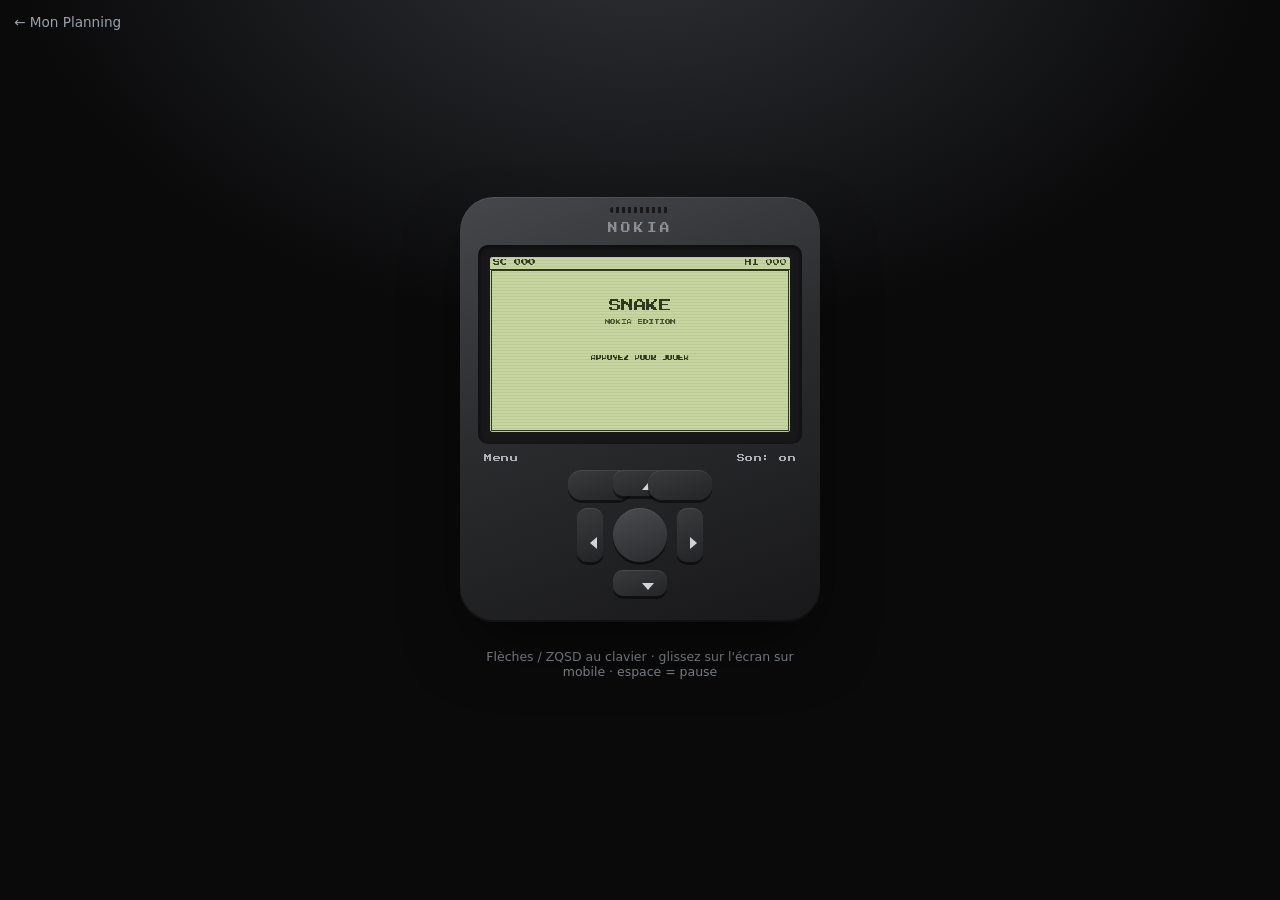
==== snake.html @ b6d4dfcc "Ajoute un jeu Snake façon Nokia 3310 jouable depuis l'app Page autonome (snake.html/css/js) avec écr" ====
<!DOCTYPE html>
<html lang="fr">
<head>
<meta charset="UTF-8">
<meta name="viewport" content="width=device-width, initial-scale=1, viewport-fit=cover, user-scalable=no">
<title>Snake — Nokia Edition</title>
<meta name="theme-color" content="#1c1c1c">
<link rel="preconnect" href="https://fonts.googleapis.com">
<link rel="preconnect" href="https://fonts.gstatic.com" crossorigin>
<link href="https://fonts.googleapis.com/css2?family=Press+Start+2P&display=swap" rel="stylesheet">
<link rel="stylesheet" href="snake.css">
</head>
<body>

<a class="back-link" href="index.html">← Mon Planning</a>

<div class="phone">
  <div class="phone__brand">NOKIA</div>

  <div class="phone__screen-bezel">
    <div class="screen" id="screen">
      <canvas id="game" width="384" height="224"></canvas>
      <div class="screen__scanlines"></div>
    </div>
  </div>

  <div class="phone__row phone__row--soft">
    <span class="softlabel" id="softLeftLabel">Menu</span>
    <span class="softlabel" id="softRightLabel">Son</span>
  </div>

  <div class="keypad">
    <button class="softkey softkey--left" id="softLeftBtn" aria-label="Menu / Rejouer"></button>
    <button class="navkey navkey--up" data-dir="up" aria-label="Haut"></button>
    <div class="navkey-row">
      <button class="navkey navkey--left" data-dir="left" aria-label="Gauche"></button>
      <button class="navkey navkey--center" id="centerBtn" aria-label="Pause / Démarrer"></button>
      <button class="navkey navkey--right" data-dir="right" aria-label="Droite"></button>
    </div>
    <button class="navkey navkey--down" data-dir="down" aria-label="Bas"></button>
    <button class="softkey softkey--right" id="soundBtn" aria-label="Activer/Couper le son"></button>
  </div>
</div>

<p class="tip">Flèches / ZQSD au clavier · glissez sur l'écran sur mobile · espace = pause</p>

<script src="snake.js"></script>
</body>
</html>
---- snake.css ----
/* ===========================================================
   Snake — Nokia 3310 edition
   =========================================================== */
:root{
  --plastic: #2b2c2e;
  --plastic-light: #45474a;
  --plastic-dark: #18181a;
  --lcd-bg: #c7d6a0;
  --lcd-bg-dark: #b3c489;
  --lcd-ink: #2e3a1f;
  --key-bg: #3a3b3d;
  --key-bg-dark: #232426;
}

*{ box-sizing: border-box; }
html,body{ margin:0; padding:0; }

body{
  min-height: 100vh;
  background: radial-gradient(900px 600px at 50% -10%, #303236, #0a0a0b 70%);
  color: #cfd2d6;
  font-family: "Press Start 2P", monospace;
  display:flex;
  flex-direction: column;
  align-items:center;
  justify-content: center;
  gap: 14px;
  padding: 24px 12px 36px;
}

.back-link{
  position: fixed;
  top: 14px;
  left: 14px;
  font-family: -apple-system, BlinkMacSystemFont, "Segoe UI", system-ui, sans-serif;
  font-size: 0.85rem;
  color: #9aa0a8;
  text-decoration: none;
  z-index: 10;
}
.back-link:hover{ color: #fff; }

/* ===========================================================
   PHONE BODY
   =========================================================== */
.phone{
  width: min(360px, 92vw);
  background: linear-gradient(160deg, var(--plastic-light), var(--plastic) 45%, var(--plastic-dark));
  border-radius: 34px;
  padding: 22px 18px 26px;
  box-shadow:
    0 30px 70px -20px rgba(0,0,0,0.7),
    inset 0 1px 0 rgba(255,255,255,0.08),
    inset 0 -2px 0 rgba(0,0,0,0.4);
  position: relative;
}
.phone::before{
  /* speaker grille */
  content:"";
  position: absolute;
  top: 10px;
  left: 50%;
  transform: translateX(-50%);
  width: 60px;
  height: 6px;
  border-radius: 4px;
  background: repeating-linear-gradient(90deg, var(--plastic-dark) 0 3px, transparent 3px 6px);
}
.phone__brand{
  text-align:center;
  font-size: 0.6rem;
  letter-spacing: 3px;
  color: #8b8f95;
  margin: 4px 0 12px;
}

/* ===========================================================
   SCREEN
   =========================================================== */
.phone__screen-bezel{
  background: var(--plastic-dark);
  border-radius: 10px;
  padding: 12px;
  box-shadow: inset 0 2px 6px rgba(0,0,0,0.6);
}
.screen{
  position: relative;
  background: linear-gradient(165deg, var(--lcd-bg), var(--lcd-bg-dark));
  border-radius: 3px;
  overflow: hidden;
  box-shadow: inset 0 0 0 2px rgba(0,0,0,0.25), inset 0 0 18px rgba(0,0,0,0.25);
}
#game{
  display:block;
  width: 100%;
  height: auto;
  image-rendering: pixelated;
  image-rendering: -moz-crisp-edges;
  image-rendering: crisp-edges;
}
.screen__scanlines{
  position:absolute;
  inset:0;
  pointer-events:none;
  background: repeating-linear-gradient(
    to bottom,
    rgba(0,0,0,0.06) 0px,
    rgba(0,0,0,0.06) 1px,
    transparent 1px,
    transparent 3px
  );
  mix-blend-mode: multiply;
}

/* ===========================================================
   SOFT KEY LABELS
   =========================================================== */
.phone__row--soft{
  display:flex;
  justify-content: space-between;
  padding: 10px 6px 2px;
  font-size: 0.5rem;
  color: #aeb2b8;
  letter-spacing: 0.5px;
}

/* ===========================================================
   KEYPAD
   =========================================================== */
.keypad{
  margin-top: 6px;
  display:grid;
  justify-content:center;
  gap: 8px;
}
.navkey, .softkey{
  appearance:none;
  border: none;
  background: linear-gradient(160deg, var(--key-bg), var(--key-bg-dark));
  color: #e7e9ec;
  border-radius: 10px;
  box-shadow:
    0 3px 0 rgba(0,0,0,0.5),
    inset 0 1px 0 rgba(255,255,255,0.08);
  cursor: pointer;
  touch-action: manipulation;
  -webkit-tap-highlight-color: transparent;
  position: relative;
}
.navkey:active, .softkey:active{
  transform: translateY(2px);
  box-shadow: 0 1px 0 rgba(0,0,0,0.5), inset 0 1px 0 rgba(255,255,255,0.06);
}

.softkey{ width: 64px; height: 30px; justify-self: center; border-radius: 14px; }
.softkey--left{ grid-column: 1; grid-row: 1; justify-self: start; margin-left: 6px; }
.softkey--right{ grid-column: 3; grid-row: 1; justify-self: end; margin-right: 6px; }

.navkey-row{
  grid-column: 1 / span 3;
  grid-row: 2;
  display:flex;
  align-items:center;
  justify-content:center;
  gap: 10px;
}
.navkey--up{ grid-column: 1 / span 3; grid-row: 1; justify-self: center; }
.navkey--up, .navkey--down{ width: 54px; height: 26px; }
.navkey--down{ grid-column: 1 / span 3; grid-row: 3; justify-self: center; }
.navkey--left, .navkey--right{ width: 26px; height: 54px; }
.navkey--center{
  width: 54px;
  height: 54px;
  border-radius: 50%;
  background: linear-gradient(160deg, #4a4c4f, #2a2b2d);
}

.navkey::after, .softkey::after{
  content:"";
  position:absolute;
  inset:0;
  margin:auto;
  width: 0;
  height: 0;
  border-style: solid;
  border-color: transparent;
}
.navkey--up::after{ top:6px; left:50%; transform:translateX(-50%); border-width:0 6px 7px 6px; border-bottom-color:#cfd2d6; }
.navkey--down::after{ bottom:6px; top:auto; left:50%; transform:translateX(-50%); border-width:7px 6px 0 6px; border-top-color:#cfd2d6; }
.navkey--left::after{ left:6px; top:50%; transform:translateY(-50%); border-width:6px 7px 6px 0; border-right-color:#cfd2d6; }
.navkey--right::after{ right:6px; left:auto; top:50%; transform:translateY(-50%); border-width:6px 0 6px 7px; border-left-color:#cfd2d6; }

.tip{
  font-family: -apple-system, BlinkMacSystemFont, "Segoe UI", system-ui, sans-serif;
  font-size: 0.78rem;
  color: #80858d;
  text-align:center;
  max-width: 340px;
}

@media (max-height: 720px){
  body{ justify-content: flex-start; }
}
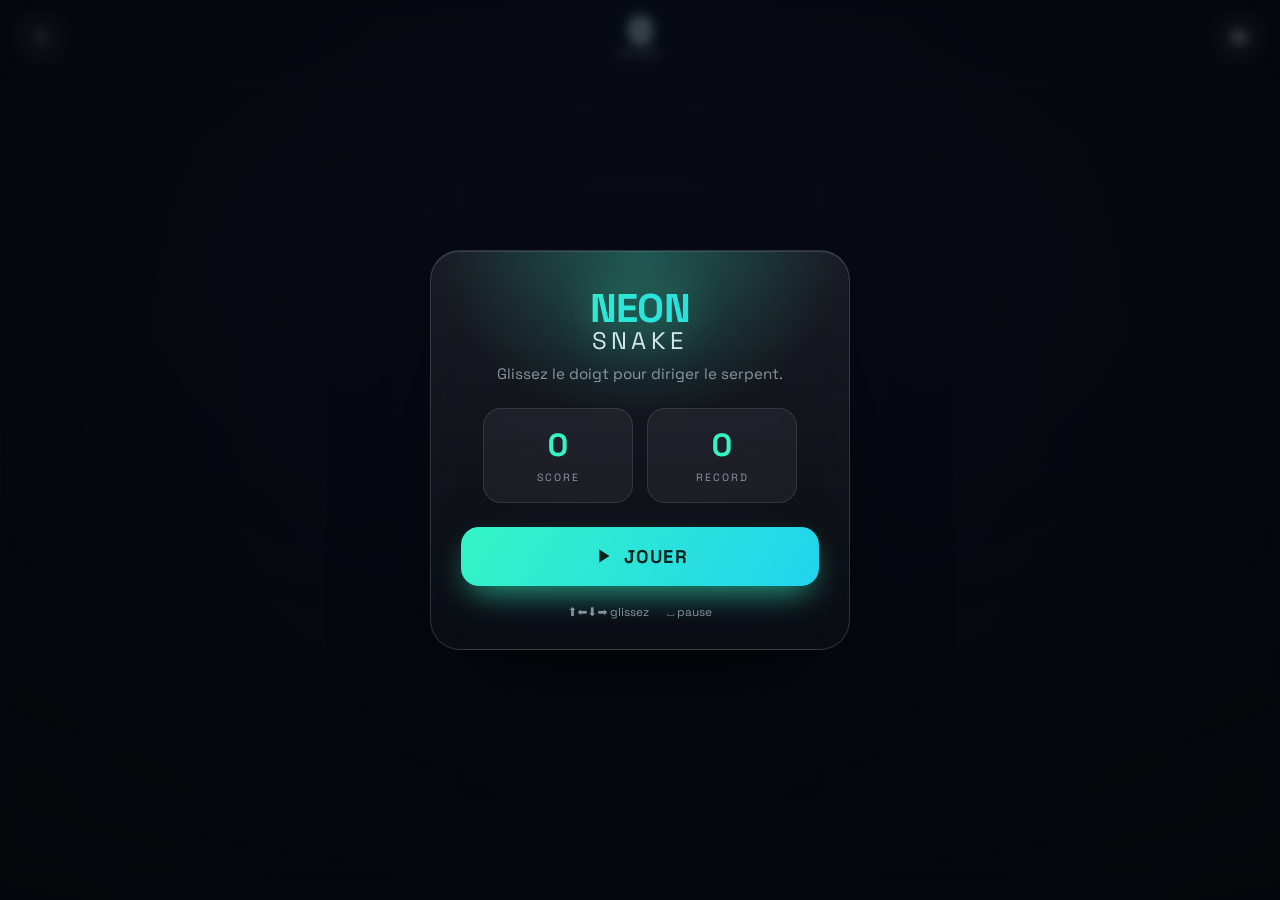
==== commit 21f7a3a4: "Refonte du jeu en Neon Snake plein écran moderne Remplace le rendu Nokia en petit cadre par une expé" ====
--- a/snake.html
+++ b/snake.html
@@ -2,47 +2,66 @@
 <html lang="fr">
 <head>
 <meta charset="UTF-8">
-<meta name="viewport" content="width=device-width, initial-scale=1, viewport-fit=cover, user-scalable=no">
-<title>Snake — Nokia Edition</title>
-<meta name="theme-color" content="#1c1c1c">
+<meta name="viewport" content="width=device-width, initial-scale=1, maximum-scale=1, user-scalable=no, viewport-fit=cover">
+<title>Neon Snake</title>
+<meta name="theme-color" content="#05060a">
+<meta name="apple-mobile-web-app-capable" content="yes">
+<meta name="mobile-web-app-capable" content="yes">
+<meta name="apple-mobile-web-app-status-bar-style" content="black-translucent">
+<meta name="apple-mobile-web-app-title" content="Neon Snake">
+<link rel="apple-touch-icon" href="icon-192.png">
 <link rel="preconnect" href="https://fonts.googleapis.com">
 <link rel="preconnect" href="https://fonts.gstatic.com" crossorigin>
-<link href="https://fonts.googleapis.com/css2?family=Press+Start+2P&display=swap" rel="stylesheet">
+<link href="https://fonts.googleapis.com/css2?family=Space+Grotesk:wght@400;500;600;700&display=swap" rel="stylesheet">
 <link rel="stylesheet" href="snake.css">
 </head>
 <body>
 
-<a class="back-link" href="index.html">← Mon Planning</a>
+<canvas id="game"></canvas>
 
-<div class="phone">
-  <div class="phone__brand">NOKIA</div>
+<!-- HUD -->
+<div class="hud" id="hud">
+  <a class="hud__back" href="index.html" aria-label="Retour">
+    <svg viewBox="0 0 24 24" fill="none" stroke="currentColor" stroke-width="2.2" stroke-linecap="round" stroke-linejoin="round"><path d="M15 18l-6-6 6-6"></path></svg>
+  </a>
+  <div class="hud__score">
+    <span class="hud__score-value" id="scoreValue">0</span>
+    <span class="hud__score-label">SCORE</span>
+  </div>
+  <button class="hud__btn" id="pauseBtn" aria-label="Pause">
+    <svg viewBox="0 0 24 24" fill="currentColor"><rect x="6" y="5" width="4" height="14" rx="1.4"></rect><rect x="14" y="5" width="4" height="14" rx="1.4"></rect></svg>
+  </button>
+</div>
 
-  <div class="phone__screen-bezel">
-    <div class="screen" id="screen">
-      <canvas id="game" width="384" height="224"></canvas>
-      <div class="screen__scanlines"></div>
+<!-- START / PAUSE / GAME OVER OVERLAY -->
+<div class="overlay" id="overlay">
+  <div class="panel" id="panel">
+    <div class="panel__glow"></div>
+    <h1 class="panel__title" id="panelTitle">NEON<span>SNAKE</span></h1>
+    <p class="panel__sub" id="panelSub">Glissez le doigt pour diriger le serpent.</p>
+
+    <div class="panel__stats" id="panelStats" hidden>
+      <div class="stat">
+        <span class="stat__value" id="finalScore">0</span>
+        <span class="stat__label">Score</span>
+      </div>
+      <div class="stat">
+        <span class="stat__value" id="bestScore">0</span>
+        <span class="stat__label">Record</span>
+      </div>
+    </div>
+
+    <button class="play-btn" id="playBtn">
+      <svg viewBox="0 0 24 24" fill="currentColor"><path d="M8 5v14l11-7z"></path></svg>
+      <span id="playBtnLabel">JOUER</span>
+    </button>
+
+    <div class="panel__hint">
+      <span>⬆︎⬅︎⬇︎➡︎ glissez</span>
+      <span>⎵ pause</span>
     </div>
   </div>
-
-  <div class="phone__row phone__row--soft">
-    <span class="softlabel" id="softLeftLabel">Menu</span>
-    <span class="softlabel" id="softRightLabel">Son</span>
-  </div>
-
-  <div class="keypad">
-    <button class="softkey softkey--left" id="softLeftBtn" aria-label="Menu / Rejouer"></button>
-    <button class="navkey navkey--up" data-dir="up" aria-label="Haut"></button>
-    <div class="navkey-row">
-      <button class="navkey navkey--left" data-dir="left" aria-label="Gauche"></button>
-      <button class="navkey navkey--center" id="centerBtn" aria-label="Pause / Démarrer"></button>
-      <button class="navkey navkey--right" data-dir="right" aria-label="Droite"></button>
-    </div>
-    <button class="navkey navkey--down" data-dir="down" aria-label="Bas"></button>
-    <button class="softkey softkey--right" id="soundBtn" aria-label="Activer/Couper le son"></button>
-  </div>
 </div>
-
-<p class="tip">Flèches / ZQSD au clavier · glissez sur l'écran sur mobile · espace = pause</p>
 
 <script src="snake.js"></script>
 </body>
--- a/snake.css
+++ b/snake.css
@@ -1,203 +1,255 @@
 /* ===========================================================
-   Snake — Nokia 3310 edition
+   Neon Snake — full-screen modern game
    =========================================================== */
 :root{
-  --plastic: #2b2c2e;
-  --plastic-light: #45474a;
-  --plastic-dark: #18181a;
-  --lcd-bg: #c7d6a0;
-  --lcd-bg-dark: #b3c489;
-  --lcd-ink: #2e3a1f;
-  --key-bg: #3a3b3d;
-  --key-bg-dark: #232426;
-}
-
-*{ box-sizing: border-box; }
-html,body{ margin:0; padding:0; }
-
-body{
-  min-height: 100vh;
-  background: radial-gradient(900px 600px at 50% -10%, #303236, #0a0a0b 70%);
-  color: #cfd2d6;
-  font-family: "Press Start 2P", monospace;
-  display:flex;
+  --bg: #05060a;
+  --neon: #34f5c5;
+  --neon-2: #22d3ee;
+  --food: #fb7185;
+  --ink: #e8fbff;
+  --muted: rgba(232,251,255,0.55);
+  --safe-top: env(safe-area-inset-top, 0px);
+  --safe-bottom: env(safe-area-inset-bottom, 0px);
+  --safe-left: env(safe-area-inset-left, 0px);
+  --safe-right: env(safe-area-inset-right, 0px);
+}
+
+*{ box-sizing: border-box; -webkit-tap-highlight-color: transparent; }
+
+html, body{
+  margin: 0;
+  padding: 0;
+  height: 100%;
+  width: 100%;
+  overflow: hidden;
+  background: var(--bg);
+  color: var(--ink);
+  font-family: "Space Grotesk", -apple-system, BlinkMacSystemFont, "Segoe UI", system-ui, sans-serif;
+  overscroll-behavior: none;
+  touch-action: none;
+  user-select: none;
+  -webkit-user-select: none;
+  position: fixed;
+  inset: 0;
+}
+
+#game{
+  position: fixed;
+  inset: 0;
+  width: 100%;
+  height: 100%;
+  display: block;
+  touch-action: none;
+}
+
+/* ===========================================================
+   HUD
+   =========================================================== */
+.hud{
+  position: fixed;
+  top: 0; left: 0; right: 0;
+  z-index: 10;
+  display: flex;
+  align-items: center;
+  justify-content: space-between;
+  gap: 12px;
+  padding:
+    calc(var(--safe-top) + 14px)
+    calc(var(--safe-right) + 18px)
+    14px
+    calc(var(--safe-left) + 18px);
+  pointer-events: none;
+}
+.hud > *{ pointer-events: auto; }
+
+.hud__back, .hud__btn{
+  width: 46px;
+  height: 46px;
+  flex-shrink: 0;
+  border-radius: 16px;
+  border: 1px solid rgba(255,255,255,0.12);
+  background: rgba(255,255,255,0.05);
+  backdrop-filter: blur(14px);
+  -webkit-backdrop-filter: blur(14px);
+  display: flex;
+  align-items: center;
+  justify-content: center;
+  color: var(--ink);
+  cursor: pointer;
+  transition: transform 140ms ease, background-color 160ms ease;
+}
+.hud__back{ text-decoration: none; }
+.hud__back:active, .hud__btn:active{ transform: scale(0.92); background: rgba(255,255,255,0.12); }
+.hud__back svg, .hud__btn svg{ width: 22px; height: 22px; }
+
+.hud__score{
+  display: flex;
   flex-direction: column;
-  align-items:center;
-  justify-content: center;
-  gap: 14px;
-  padding: 24px 12px 36px;
-}
-
-.back-link{
-  position: fixed;
-  top: 14px;
-  left: 14px;
-  font-family: -apple-system, BlinkMacSystemFont, "Segoe UI", system-ui, sans-serif;
-  font-size: 0.85rem;
-  color: #9aa0a8;
-  text-decoration: none;
-  z-index: 10;
-}
-.back-link:hover{ color: #fff; }
+  align-items: center;
+  line-height: 1;
+}
+.hud__score-value{
+  font-size: 2.1rem;
+  font-weight: 700;
+  letter-spacing: -0.02em;
+  color: var(--ink);
+  text-shadow: 0 0 18px rgba(52,245,197,0.55);
+  font-variant-numeric: tabular-nums;
+  transition: transform 120ms cubic-bezier(0.34, 1.56, 0.64, 1);
+}
+.hud__score-value.pop{ transform: scale(1.32); }
+.hud__score-label{
+  font-size: 0.6rem;
+  letter-spacing: 3px;
+  color: var(--muted);
+  margin-top: 2px;
+  font-weight: 600;
+}
 
 /* ===========================================================
-   PHONE BODY
+   OVERLAY / PANEL
    =========================================================== */
-.phone{
-  width: min(360px, 92vw);
-  background: linear-gradient(160deg, var(--plastic-light), var(--plastic) 45%, var(--plastic-dark));
-  border-radius: 34px;
-  padding: 22px 18px 26px;
-  box-shadow:
-    0 30px 70px -20px rgba(0,0,0,0.7),
-    inset 0 1px 0 rgba(255,255,255,0.08),
-    inset 0 -2px 0 rgba(0,0,0,0.4);
-  position: relative;
-}
-.phone::before{
-  /* speaker grille */
-  content:"";
+.overlay{
+  position: fixed;
+  inset: 0;
+  z-index: 20;
+  display: flex;
+  align-items: center;
+  justify-content: center;
+  padding: calc(var(--safe-top) + 20px) 24px calc(var(--safe-bottom) + 20px);
+  background: radial-gradient(120% 90% at 50% 30%, rgba(5,6,10,0.35), rgba(5,6,10,0.82));
+  backdrop-filter: blur(6px);
+  -webkit-backdrop-filter: blur(6px);
+  transition: opacity 360ms ease, visibility 360ms ease;
+}
+.overlay.hidden{
+  opacity: 0;
+  visibility: hidden;
+  pointer-events: none;
+}
+
+.panel{
+  position: relative;
+  width: min(420px, 92vw);
+  border-radius: 30px;
+  padding: 38px 30px 30px;
+  text-align: center;
+  background: linear-gradient(180deg, rgba(255,255,255,0.08), rgba(255,255,255,0.025));
+  border: 1px solid rgba(255,255,255,0.14);
+  box-shadow: 0 40px 90px -30px rgba(0,0,0,0.8), inset 0 1px 0 rgba(255,255,255,0.12);
+  backdrop-filter: blur(24px) saturate(140%);
+  -webkit-backdrop-filter: blur(24px) saturate(140%);
+  overflow: hidden;
+  animation: panelIn 480ms cubic-bezier(0.16, 1, 0.3, 1) both;
+}
+@keyframes panelIn{
+  from{ opacity: 0; transform: translateY(24px) scale(0.96); }
+  to{ opacity: 1; transform: translateY(0) scale(1); }
+}
+.panel__glow{
   position: absolute;
-  top: 10px;
+  top: -60%;
   left: 50%;
   transform: translateX(-50%);
-  width: 60px;
-  height: 6px;
-  border-radius: 4px;
-  background: repeating-linear-gradient(90deg, var(--plastic-dark) 0 3px, transparent 3px 6px);
-}
-.phone__brand{
-  text-align:center;
-  font-size: 0.6rem;
-  letter-spacing: 3px;
-  color: #8b8f95;
-  margin: 4px 0 12px;
-}
-
-/* ===========================================================
-   SCREEN
-   =========================================================== */
-.phone__screen-bezel{
-  background: var(--plastic-dark);
-  border-radius: 10px;
-  padding: 12px;
-  box-shadow: inset 0 2px 6px rgba(0,0,0,0.6);
-}
-.screen{
-  position: relative;
-  background: linear-gradient(165deg, var(--lcd-bg), var(--lcd-bg-dark));
-  border-radius: 3px;
-  overflow: hidden;
-  box-shadow: inset 0 0 0 2px rgba(0,0,0,0.25), inset 0 0 18px rgba(0,0,0,0.25);
-}
-#game{
-  display:block;
+  width: 140%;
+  height: 120%;
+  background: radial-gradient(closest-side, rgba(52,245,197,0.28), transparent 70%);
+  pointer-events: none;
+}
+.panel__title{
+  position: relative;
+  margin: 0 0 10px;
+  font-size: 2.5rem;
+  font-weight: 700;
+  letter-spacing: -0.02em;
+  line-height: 1;
+  background: linear-gradient(120deg, var(--neon), var(--neon-2));
+  -webkit-background-clip: text;
+  background-clip: text;
+  color: transparent;
+  filter: drop-shadow(0 0 22px rgba(52,245,197,0.45));
+}
+.panel__title span{
+  display: block;
+  font-weight: 400;
+  letter-spacing: 0.18em;
+  -webkit-text-fill-color: var(--ink);
+  filter: none;
+  font-size: 1.5rem;
+  opacity: 0.9;
+}
+.panel__sub{
+  position: relative;
+  margin: 0 0 22px;
+  font-size: 0.95rem;
+  color: var(--muted);
+  line-height: 1.5;
+}
+
+.panel__stats{
+  position: relative;
+  display: flex;
+  justify-content: center;
+  gap: 14px;
+  margin-bottom: 24px;
+}
+.stat{
+  flex: 1;
+  max-width: 150px;
+  padding: 16px 10px;
+  border-radius: 18px;
+  background: rgba(255,255,255,0.05);
+  border: 1px solid rgba(255,255,255,0.1);
+}
+.stat__value{
+  display: block;
+  font-size: 2rem;
+  font-weight: 700;
+  letter-spacing: -0.02em;
+  color: var(--neon);
+  font-variant-numeric: tabular-nums;
+}
+.stat__label{
+  font-size: 0.66rem;
+  letter-spacing: 2px;
+  color: var(--muted);
+  text-transform: uppercase;
+}
+
+.play-btn{
+  position: relative;
   width: 100%;
-  height: auto;
-  image-rendering: pixelated;
-  image-rendering: -moz-crisp-edges;
-  image-rendering: crisp-edges;
-}
-.screen__scanlines{
-  position:absolute;
-  inset:0;
-  pointer-events:none;
-  background: repeating-linear-gradient(
-    to bottom,
-    rgba(0,0,0,0.06) 0px,
-    rgba(0,0,0,0.06) 1px,
-    transparent 1px,
-    transparent 3px
-  );
-  mix-blend-mode: multiply;
-}
-
-/* ===========================================================
-   SOFT KEY LABELS
-   =========================================================== */
-.phone__row--soft{
-  display:flex;
-  justify-content: space-between;
-  padding: 10px 6px 2px;
-  font-size: 0.5rem;
-  color: #aeb2b8;
-  letter-spacing: 0.5px;
-}
-
-/* ===========================================================
-   KEYPAD
-   =========================================================== */
-.keypad{
-  margin-top: 6px;
-  display:grid;
-  justify-content:center;
-  gap: 8px;
-}
-.navkey, .softkey{
-  appearance:none;
   border: none;
-  background: linear-gradient(160deg, var(--key-bg), var(--key-bg-dark));
-  color: #e7e9ec;
-  border-radius: 10px;
-  box-shadow:
-    0 3px 0 rgba(0,0,0,0.5),
-    inset 0 1px 0 rgba(255,255,255,0.08);
+  border-radius: 18px;
+  padding: 18px;
+  font-family: inherit;
+  font-size: 1.15rem;
+  font-weight: 700;
+  letter-spacing: 0.08em;
+  color: #04221b;
+  background: linear-gradient(120deg, var(--neon), var(--neon-2));
+  box-shadow: 0 14px 34px -10px rgba(52,245,197,0.7);
   cursor: pointer;
-  touch-action: manipulation;
-  -webkit-tap-highlight-color: transparent;
-  position: relative;
-}
-.navkey:active, .softkey:active{
-  transform: translateY(2px);
-  box-shadow: 0 1px 0 rgba(0,0,0,0.5), inset 0 1px 0 rgba(255,255,255,0.06);
-}
-
-.softkey{ width: 64px; height: 30px; justify-self: center; border-radius: 14px; }
-.softkey--left{ grid-column: 1; grid-row: 1; justify-self: start; margin-left: 6px; }
-.softkey--right{ grid-column: 3; grid-row: 1; justify-self: end; margin-right: 6px; }
-
-.navkey-row{
-  grid-column: 1 / span 3;
-  grid-row: 2;
-  display:flex;
-  align-items:center;
-  justify-content:center;
+  display: flex;
+  align-items: center;
+  justify-content: center;
   gap: 10px;
-}
-.navkey--up{ grid-column: 1 / span 3; grid-row: 1; justify-self: center; }
-.navkey--up, .navkey--down{ width: 54px; height: 26px; }
-.navkey--down{ grid-column: 1 / span 3; grid-row: 3; justify-self: center; }
-.navkey--left, .navkey--right{ width: 26px; height: 54px; }
-.navkey--center{
-  width: 54px;
-  height: 54px;
-  border-radius: 50%;
-  background: linear-gradient(160deg, #4a4c4f, #2a2b2d);
-}
-
-.navkey::after, .softkey::after{
-  content:"";
-  position:absolute;
-  inset:0;
-  margin:auto;
-  width: 0;
-  height: 0;
-  border-style: solid;
-  border-color: transparent;
-}
-.navkey--up::after{ top:6px; left:50%; transform:translateX(-50%); border-width:0 6px 7px 6px; border-bottom-color:#cfd2d6; }
-.navkey--down::after{ bottom:6px; top:auto; left:50%; transform:translateX(-50%); border-width:7px 6px 0 6px; border-top-color:#cfd2d6; }
-.navkey--left::after{ left:6px; top:50%; transform:translateY(-50%); border-width:6px 7px 6px 0; border-right-color:#cfd2d6; }
-.navkey--right::after{ right:6px; left:auto; top:50%; transform:translateY(-50%); border-width:6px 0 6px 7px; border-left-color:#cfd2d6; }
-
-.tip{
-  font-family: -apple-system, BlinkMacSystemFont, "Segoe UI", system-ui, sans-serif;
-  font-size: 0.78rem;
-  color: #80858d;
-  text-align:center;
-  max-width: 340px;
-}
-
-@media (max-height: 720px){
-  body{ justify-content: flex-start; }
-}
+  transition: transform 140ms ease, box-shadow 200ms ease;
+}
+.play-btn svg{ width: 22px; height: 22px; }
+.play-btn:active{ transform: scale(0.96); box-shadow: 0 8px 20px -10px rgba(52,245,197,0.7); }
+
+.panel__hint{
+  position: relative;
+  margin-top: 18px;
+  display: flex;
+  justify-content: center;
+  gap: 18px;
+  font-size: 0.74rem;
+  color: var(--muted);
+}
+
+/* hide keyboard hint on touch-first devices via media query */
+@media (pointer: coarse){
+  .panel__hint span:last-child{ display: none; }
+}
